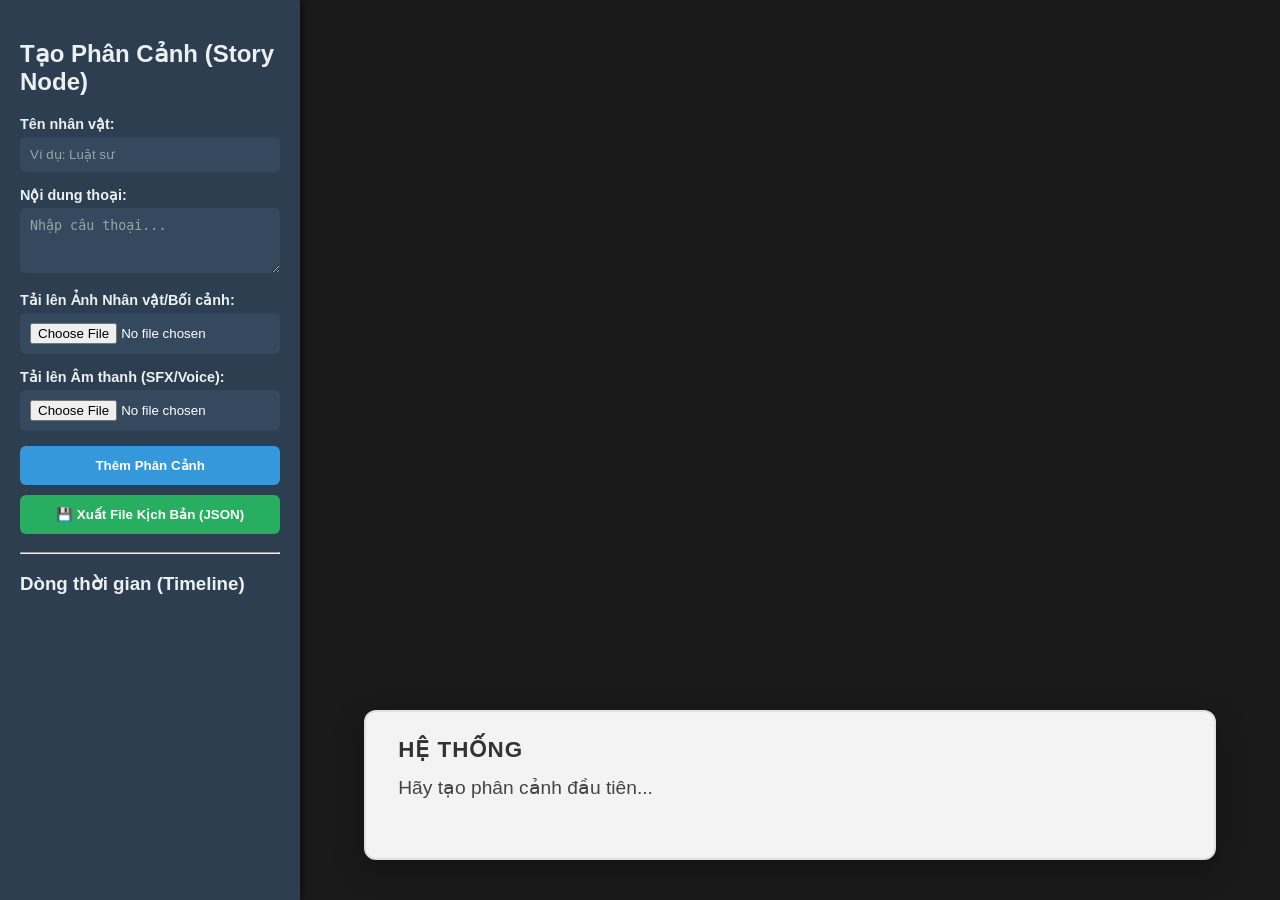
==== index.html @ dc46ab4f "Basic" ====
<!DOCTYPE html>
<html lang="vi">
<head>
    <meta charset="UTF-8">
    <meta name="viewport" content="width=device-width, initial-scale=1.0">
    <title>Immersive Story Engine</title>
    <link rel="stylesheet" href="style.css">
</head>
<body>
    <div id="editor-panel">
        <h2>Tạo Phân Cảnh (Story Node)</h2>
        
        <div class="input-group">
            <label>Tên nhân vật:</label>
            <input type="text" id="edit-char-name" placeholder="Ví dụ: Luật sư">
        </div>
        
        <div class="input-group">
            <label>Nội dung thoại:</label>
            <textarea id="edit-dialogue" rows="3" placeholder="Nhập câu thoại..."></textarea>
        </div>
        
        <div class="input-group">
            <label>Tải lên Ảnh Nhân vật/Bối cảnh:</label>
            <input type="file" id="edit-char-img" accept="image/*">
        </div>
        
        <div class="input-group">
            <label>Tải lên Âm thanh (SFX/Voice):</label>
            <input type="file" id="edit-sfx" accept="audio/*">
        </div>
        
        <button id="btn-add-node" onclick="addNewNode()">Thêm Phân Cảnh</button>
        <button id="btn-export-json" onclick="exportData()">💾 Xuất File Kịch Bản (JSON)</button>
        
        <hr>
        <h3>Dòng thời gian (Timeline)</h3>
        <ul id="timeline-list"></ul> 
    </div>

    <div id="story-container">
        <div id="background-layer"></div>
        <div id="character-layer"><img id="character-sprite" src="" alt=""></div>
        <div id="fx-layer"></div>
        <div id="dialogue-box">
            <h3 id="character-name">Hệ thống</h3>
            <p id="dialogue-text">Hãy tạo phân cảnh đầu tiên...</p>
        </div>
    </div>

    <script src="engine.js"></script>
</body>
</html>
---- style.css ----
body {
    display: flex; /* Kích hoạt chế độ chia đôi màn hình */
}

/* Kiểu dáng cho Bảng điều khiển bên trái */
#editor-panel {
    width: 380px;
    background-color: #2c3e50;
    color: #ecf0f1;
    padding: 20px;
    height: 100vh;
    overflow-y: auto;
    box-sizing: border-box;
    box-shadow: 2px 0 10px rgba(0,0,0,0.5);
    z-index: 100;
}

#story-container {
    flex-grow: 1; /* Player sẽ tự động lấp đầy phần diện tích còn lại */
    /* Giữ nguyên các thuộc tính cũ của bạn ở đây */
}

/* Tinh chỉnh các ô nhập liệu cho đẹp mắt */
.input-group { margin-bottom: 15px; }
.input-group label { display: block; margin-bottom: 5px; font-weight: 600; font-size: 0.9rem;}
.input-group input, .input-group textarea {
    width: 100%; padding: 10px; border-radius: 6px; border: none; box-sizing: border-box;
    background: #34495e; color: white;
}
.input-group input::placeholder, .input-group textarea::placeholder { color: #95a5a6; }

button {
    width: 100%; padding: 12px; margin-bottom: 10px;
    background-color: #3498db; color: white; border: none; border-radius: 6px; 
    font-weight: bold; cursor: pointer; transition: 0.2s;
}
button:hover { background-color: #2980b9; }
#btn-export-json { background-color: #27ae60; }
#btn-export-json:hover { background-color: #2ecc71; }

/* Danh sách Timeline */
#timeline-list { list-style: none; padding: 0; }
#timeline-list li {
    background: #34495e; padding: 10px; margin-bottom: 8px; border-radius: 6px;
    cursor: pointer; border-left: 4px solid #3498db; font-size: 0.9rem;
}
#timeline-list li:hover { background: #3b536b; }
body {
    margin: 0;
    padding: 0;
    background-color: #1a1a1a; /* Nền tối mặc định khi chưa có ảnh */
    font-family: 'Segoe UI', Tahoma, Geneva, Verdana, sans-serif;
    overflow: hidden; /* Ẩn thanh cuộn */
}

#story-container {
    position: relative;
    width: 100vw;
    height: 100vh;
    display: flex;
    justify-content: center;
    align-items: flex-end; /* Đẩy khung thoại xuống dưới cùng */
}

#background-layer, #character-layer, #fx-layer {
    position: absolute;
    top: 0;
    left: 0;
    width: 100%;
    height: 100%;
}

#background-layer {
    background-size: cover;
    background-position: center;
    z-index: 1;
}

#character-layer {
    z-index: 2;
    display: flex;
    justify-content: center;
    align-items: flex-end;
}

#character-sprite {
    height: 80vh; /* Nhân vật chiếm 80% chiều cao màn hình */
    object-fit: contain;
}

/* Khung hội thoại bo góc, đổ bóng sạch sẽ */
#dialogue-box {
    position: relative;
    z-index: 10;
    width: 80%;
    max-width: 900px;
    background: rgba(255, 255, 255, 0.95);
    margin-bottom: 40px;
    padding: 24px 32px;
    border-radius: 12px;
    box-shadow: 0 10px 30px rgba(0, 0, 0, 0.3);
    border: 2px solid #e0e0e0;
}

#character-name {
    margin: 0 0 10px 0;
    font-size: 1.4rem;
    color: #333;
    font-weight: 700;
    text-transform: uppercase;
    letter-spacing: 1px;
}

#dialogue-text {
    margin: 0;
    font-size: 1.2rem;
    color: #444;
    line-height: 1.6;
    min-height: 3.8rem; /* Giữ chiều cao cố định để khung không bị giật khi gõ chữ */
}
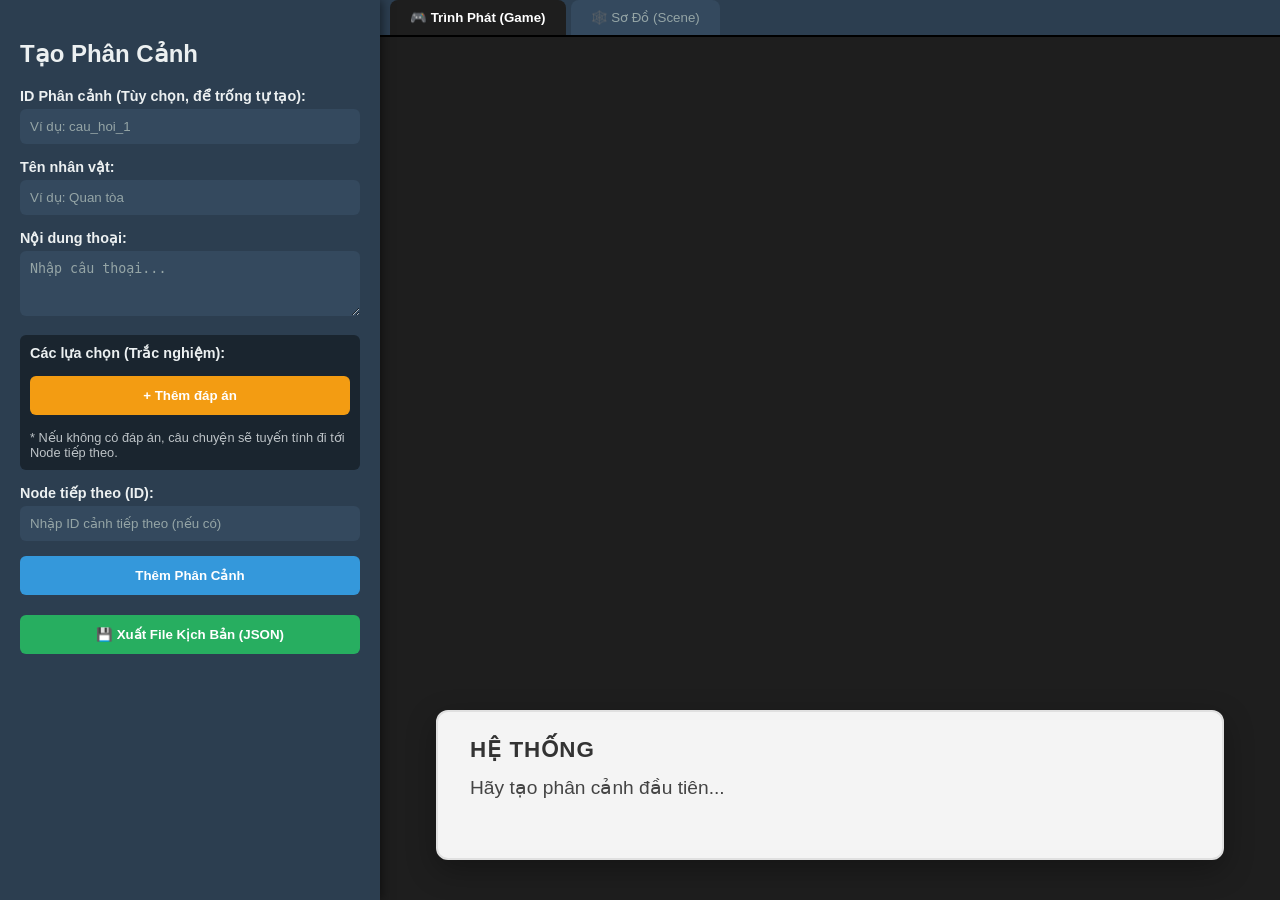
==== commit fa266a5d: "Cập nhật âm thanh & tab & rẽ nhánh, cần test" ====
--- a/index.html
+++ b/index.html
@@ -8,11 +8,16 @@
 </head>
 <body>
     <div id="editor-panel">
-        <h2>Tạo Phân Cảnh (Story Node)</h2>
+        <h2>Tạo Phân Cảnh</h2>
         
         <div class="input-group">
+            <label>ID Phân cảnh (Tùy chọn, để trống tự tạo):</label>
+            <input type="text" id="edit-node-id" placeholder="Ví dụ: cau_hoi_1">
+        </div>
+
+        <div class="input-group">
             <label>Tên nhân vật:</label>
-            <input type="text" id="edit-char-name" placeholder="Ví dụ: Luật sư">
+            <input type="text" id="edit-char-name" placeholder="Ví dụ: Quan tòa">
         </div>
         
         <div class="input-group">
@@ -20,31 +25,47 @@
             <textarea id="edit-dialogue" rows="3" placeholder="Nhập câu thoại..."></textarea>
         </div>
         
+        <div class="input-group" style="background: #1a252f; padding: 10px; border-radius: 6px;">
+            <label>Các lựa chọn (Trắc nghiệm):</label>
+            <div id="choices-container">
+                </div>
+            <button type="button" onclick="addChoiceField()" style="background: #f39c12; margin-top: 10px;">+ Thêm đáp án</button>
+            <small style="color: #bdc3c7; font-size: 0.8rem; display: block; margin-top: 5px;">* Nếu không có đáp án, câu chuyện sẽ tuyến tính đi tới Node tiếp theo.</small>
+        </div>
+
         <div class="input-group">
-            <label>Tải lên Ảnh Nhân vật/Bối cảnh:</label>
-            <input type="file" id="edit-char-img" accept="image/*">
-        </div>
-        
-        <div class="input-group">
-            <label>Tải lên Âm thanh (SFX/Voice):</label>
-            <input type="file" id="edit-sfx" accept="audio/*">
+            <label>Node tiếp theo (ID):</label>
+            <input type="text" id="edit-next-node" placeholder="Nhập ID cảnh tiếp theo (nếu có)">
         </div>
         
         <button id="btn-add-node" onclick="addNewNode()">Thêm Phân Cảnh</button>
         <button id="btn-export-json" onclick="exportData()">💾 Xuất File Kịch Bản (JSON)</button>
-        
-        <hr>
-        <h3>Dòng thời gian (Timeline)</h3>
-        <ul id="timeline-list"></ul> 
     </div>
 
-    <div id="story-container">
-        <div id="background-layer"></div>
-        <div id="character-layer"><img id="character-sprite" src="" alt=""></div>
-        <div id="fx-layer"></div>
-        <div id="dialogue-box">
-            <h3 id="character-name">Hệ thống</h3>
-            <p id="dialogue-text">Hãy tạo phân cảnh đầu tiên...</p>
+    <div id="workspace">
+        <div id="tabs-bar">
+            <button class="tab-btn active" onclick="switchTab('player')">🎮 Trình Phát (Game)</button>
+            <button class="tab-btn" onclick="switchTab('flowchart')">🕸️ Sơ Đồ (Scene)</button>
+        </div>
+
+        <div id="player-view" class="view-content active-view">
+            <div id="story-container">
+                <div id="background-layer"></div>
+                <div id="character-layer"><img id="character-sprite" src="" alt=""></div>
+                <div id="fx-layer"></div>
+                
+                <div id="choice-container" style="display: none;"></div>
+                
+                <div id="dialogue-box">
+                    <h3 id="character-name">Hệ thống</h3>
+                    <p id="dialogue-text">Hãy tạo phân cảnh đầu tiên...</p>
+                </div>
+            </div>
+        </div>
+
+        <div id="flowchart-view" class="view-content">
+            <div id="canvas-area">
+                </div>
         </div>
     </div>
 
--- a/style.css
+++ b/style.css
@@ -1,8 +1,13 @@
 body {
-    display: flex; /* Kích hoạt chế độ chia đôi màn hình */
+    margin: 0;
+    padding: 0;
+    background-color: #1a1a1a;
+    font-family: 'Segoe UI', Tahoma, Geneva, Verdana, sans-serif;
+    overflow: hidden;
+    display: flex; /* Quan trọng: Lệnh này giúp chia màn hình thành 2 cột */
 }
 
-/* Kiểu dáng cho Bảng điều khiển bên trái */
+/* --- BẢNG ĐIỀU KHIỂN BÊN TRÁI --- */
 #editor-panel {
     width: 380px;
     background-color: #2c3e50;
@@ -15,12 +20,6 @@
     z-index: 100;
 }
 
-#story-container {
-    flex-grow: 1; /* Player sẽ tự động lấp đầy phần diện tích còn lại */
-    /* Giữ nguyên các thuộc tính cũ của bạn ở đây */
-}
-
-/* Tinh chỉnh các ô nhập liệu cho đẹp mắt */
 .input-group { margin-bottom: 15px; }
 .input-group label { display: block; margin-bottom: 5px; font-weight: 600; font-size: 0.9rem;}
 .input-group input, .input-group textarea {
@@ -35,60 +34,57 @@
     font-weight: bold; cursor: pointer; transition: 0.2s;
 }
 button:hover { background-color: #2980b9; }
-#btn-export-json { background-color: #27ae60; }
+#btn-export-json { background-color: #27ae60; margin-top: 10px; }
 #btn-export-json:hover { background-color: #2ecc71; }
 
-/* Danh sách Timeline */
 #timeline-list { list-style: none; padding: 0; }
 #timeline-list li {
     background: #34495e; padding: 10px; margin-bottom: 8px; border-radius: 6px;
     cursor: pointer; border-left: 4px solid #3498db; font-size: 0.9rem;
 }
 #timeline-list li:hover { background: #3b536b; }
-body {
-    margin: 0;
-    padding: 0;
-    background-color: #1a1a1a; /* Nền tối mặc định khi chưa có ảnh */
-    font-family: 'Segoe UI', Tahoma, Geneva, Verdana, sans-serif;
-    overflow: hidden; /* Ẩn thanh cuộn */
-}
 
+/* --- MÀN HÌNH PLAYER BÊN PHẢI --- */
 #story-container {
+    flex-grow: 1; /* Chiếm toàn bộ phần không gian còn lại */
     position: relative;
-    width: 100vw;
     height: 100vh;
     display: flex;
-    justify-content: center;
-    align-items: flex-end; /* Đẩy khung thoại xuống dưới cùng */
+    flex-direction: column;
+    justify-content: flex-end;
+    align-items: center;
 }
 
 #background-layer, #character-layer, #fx-layer {
     position: absolute;
-    top: 0;
-    left: 0;
-    width: 100%;
-    height: 100%;
+    top: 0; left: 0; width: 100%; height: 100%;
 }
 
-#background-layer {
-    background-size: cover;
-    background-position: center;
-    z-index: 1;
+#background-layer { background-size: cover; background-position: center; z-index: 1; }
+#character-layer { z-index: 2; display: flex; justify-content: center; align-items: flex-end; }
+#character-sprite { height: 80vh; object-fit: contain; display: none; }
+
+#choice-container {
+    position: absolute;
+    bottom: 160px;
+    width: 80%;
+    max-width: 800px;
+    z-index: 20;
+    display: flex;
+    flex-direction: column;
+    gap: 12px;
+    align-items: center;
 }
 
-#character-layer {
-    z-index: 2;
-    display: flex;
-    justify-content: center;
-    align-items: flex-end;
+.choice-btn {
+    background: rgba(41, 128, 185, 0.95);
+    color: white; border: 2px solid #fff; padding: 15px 30px;
+    font-size: 1.2rem; border-radius: 8px; cursor: pointer;
+    width: 80%; transition: all 0.2s ease;
+    box-shadow: 0 4px 15px rgba(0,0,0,0.4);
 }
+.choice-btn:hover { background: rgba(52, 152, 219, 1); transform: scale(1.02); }
 
-#character-sprite {
-    height: 80vh; /* Nhân vật chiếm 80% chiều cao màn hình */
-    object-fit: contain;
-}
-
-/* Khung hội thoại bo góc, đổ bóng sạch sẽ */
 #dialogue-box {
     position: relative;
     z-index: 10;
@@ -103,18 +99,66 @@
 }
 
 #character-name {
-    margin: 0 0 10px 0;
-    font-size: 1.4rem;
-    color: #333;
-    font-weight: 700;
-    text-transform: uppercase;
-    letter-spacing: 1px;
+    margin: 0 0 10px 0; font-size: 1.4rem; color: #333;
+    font-weight: 700; text-transform: uppercase; letter-spacing: 1px;
 }
 
 #dialogue-text {
-    margin: 0;
-    font-size: 1.2rem;
-    color: #444;
-    line-height: 1.6;
-    min-height: 3.8rem; /* Giữ chiều cao cố định để khung không bị giật khi gõ chữ */
-}+    margin: 0; font-size: 1.2rem; color: #444;
+    line-height: 1.6; min-height: 3.8rem;
+}
+
+/* --- CẤU TRÚC WORKSPACE BÊN PHẢI --- */
+#workspace {
+    flex-grow: 1;
+    display: flex;
+    flex-direction: column;
+    height: 100vh;
+    background: #1e1e1e;
+}
+
+/* --- THANH TABS --- */
+#tabs-bar {
+    display: flex;
+    background: #2c3e50;
+    padding: 0 10px;
+    border-bottom: 2px solid #000;
+}
+.tab-btn {
+    width: auto; margin: 0; margin-right: 5px;
+    border-radius: 8px 8px 0 0; background: #34495e;
+    color: #95a5a6; padding: 10px 20px; font-weight: normal;
+}
+.tab-btn:hover { background: #3b536b; }
+.tab-btn.active { background: #1e1e1e; color: #fff; font-weight: bold; border-bottom: none; }
+
+/* --- QUẢN LÝ HIỂN THỊ VIEWS --- */
+.view-content { display: none; flex-grow: 1; position: relative; }
+.view-content.active-view { display: flex; flex-direction: column; }
+
+/* Sửa lại story-container để fit với tab */
+#story-container { width: 100%; height: 100%; position: relative; display: flex; flex-direction: column; justify-content: flex-end; align-items: center; }
+
+/* --- GIAO DIỆN FLOWCHART --- */
+#flowchart-view { overflow: auto; padding: 40px; background: #2d2d30; }
+#canvas-area {
+    display: flex; flex-wrap: wrap; gap: 30px; align-items: flex-start;
+}
+
+.flow-node {
+    background: #252526; border: 2px solid #007acc; border-radius: 8px;
+    padding: 15px; width: 250px; color: #d4d4d4; font-size: 0.9rem;
+    box-shadow: 0 4px 10px rgba(0,0,0,0.5);
+}
+.flow-node h4 { margin: 0 0 10px 0; color: #569cd6; border-bottom: 1px solid #333; padding-bottom: 5px; }
+.flow-node .dialogue-preview { margin-bottom: 10px; font-style: italic; color: #ce9178; }
+.flow-choice {
+    background: #333; padding: 5px 10px; margin-top: 5px; border-radius: 4px;
+    border-left: 3px solid #f39c12; display: flex; justify-content: space-between;
+}
+.flow-choice span { color: #4ec9b0; font-size: 0.8rem;}
+
+/* Các ô nhập đáp án động */
+.choice-input-row { display: flex; gap: 5px; margin-bottom: 5px; }
+.choice-input-row input { flex-grow: 1; }
+.btn-remove-choice { width: auto !important; background: #e74c3c !important; padding: 10px !important; margin: 0 !important; }
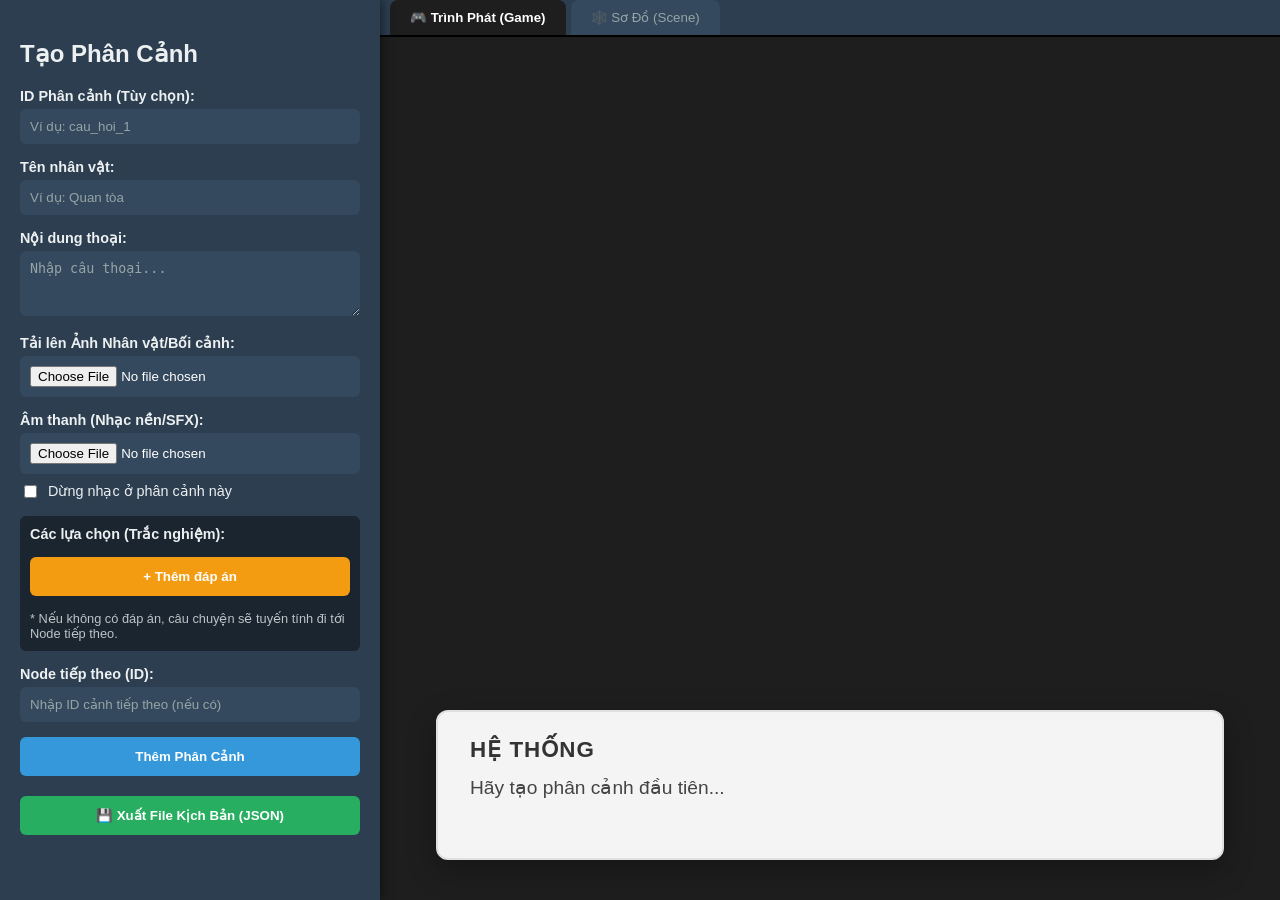
==== commit 6d1157b5: "fix lỗi không thêm được phân cảnh" ====
--- a/index.html
+++ b/index.html
@@ -11,7 +11,7 @@
         <h2>Tạo Phân Cảnh</h2>
         
         <div class="input-group">
-            <label>ID Phân cảnh (Tùy chọn, để trống tự tạo):</label>
+            <label>ID Phân cảnh (Tùy chọn):</label>
             <input type="text" id="edit-node-id" placeholder="Ví dụ: cau_hoi_1">
         </div>
 
@@ -24,7 +24,20 @@
             <label>Nội dung thoại:</label>
             <textarea id="edit-dialogue" rows="3" placeholder="Nhập câu thoại..."></textarea>
         </div>
+
+        <div class="input-group">
+            <label>Tải lên Ảnh Nhân vật/Bối cảnh:</label>
+            <input type="file" id="edit-char-img" accept="image/*">
+        </div>
         
+        <div class="input-group">
+            <label>Âm thanh (Nhạc nền/SFX):</label>
+            <input type="file" id="edit-sfx" accept="audio/*">
+            <div style="margin-top: 8px; display: flex; align-items: center; gap: 8px;">
+                <input type="checkbox" id="edit-stop-audio" style="width: auto; cursor: pointer;">
+                <label for="edit-stop-audio" style="margin: 0; font-weight: normal; font-size: 0.9rem; cursor: pointer;">Dừng nhạc ở phân cảnh này</label>
+            </div>
+        </div>
         <div class="input-group" style="background: #1a252f; padding: 10px; border-radius: 6px;">
             <label>Các lựa chọn (Trắc nghiệm):</label>
             <div id="choices-container">
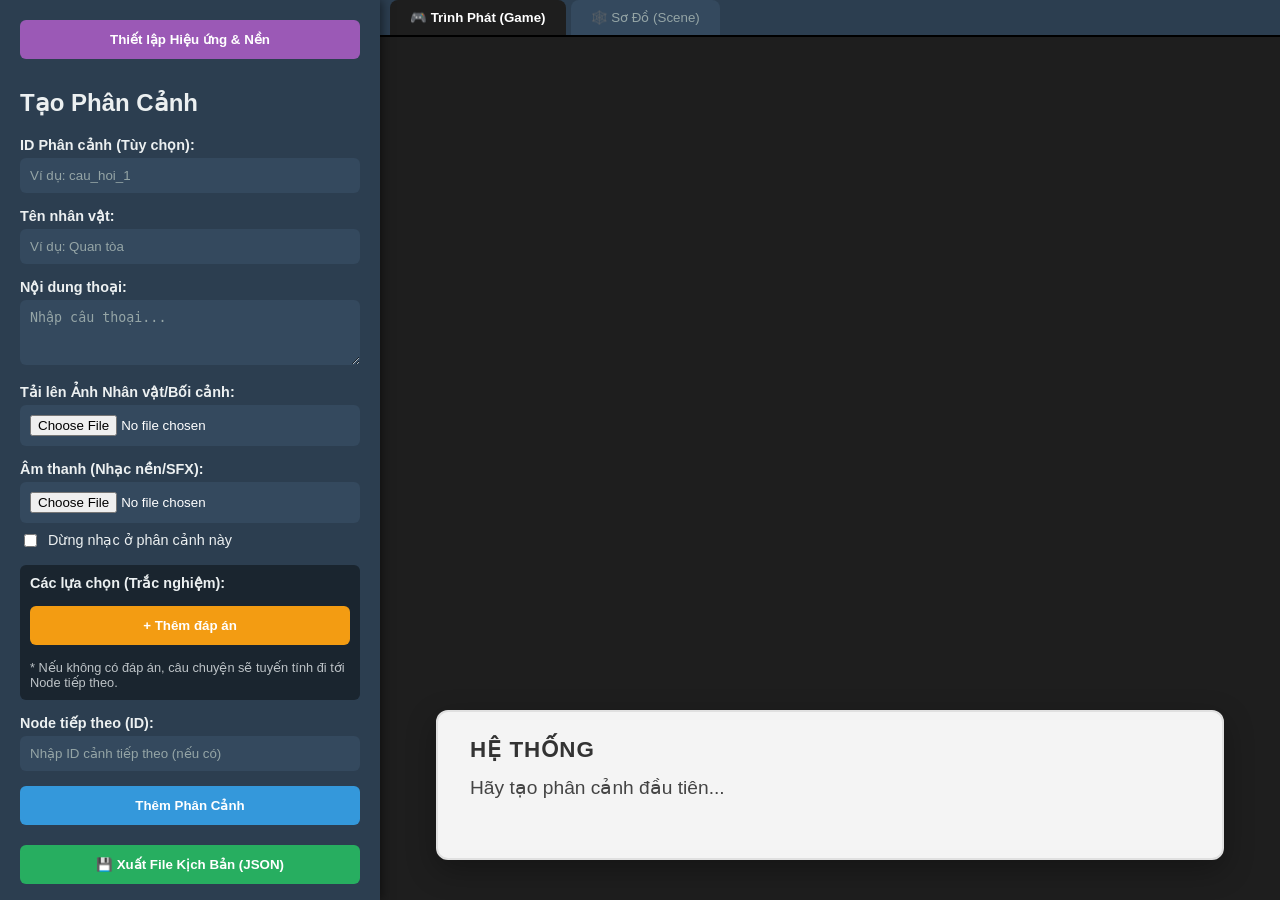
==== commit 5c659187: "Thêm tính năng thiết lập hiệu ứng hình ảnh và đồng bộ engine" ====
--- a/index.html
+++ b/index.html
@@ -8,6 +8,8 @@
 </head>
 <body>
     <div id="editor-panel">
+        <button type="button" onclick="goToVisualEditor()" style="background: #9b59b6;">Thiết lập Hiệu ứng & Nền</button>
+
         <h2>Tạo Phân Cảnh</h2>
         
         <div class="input-group">
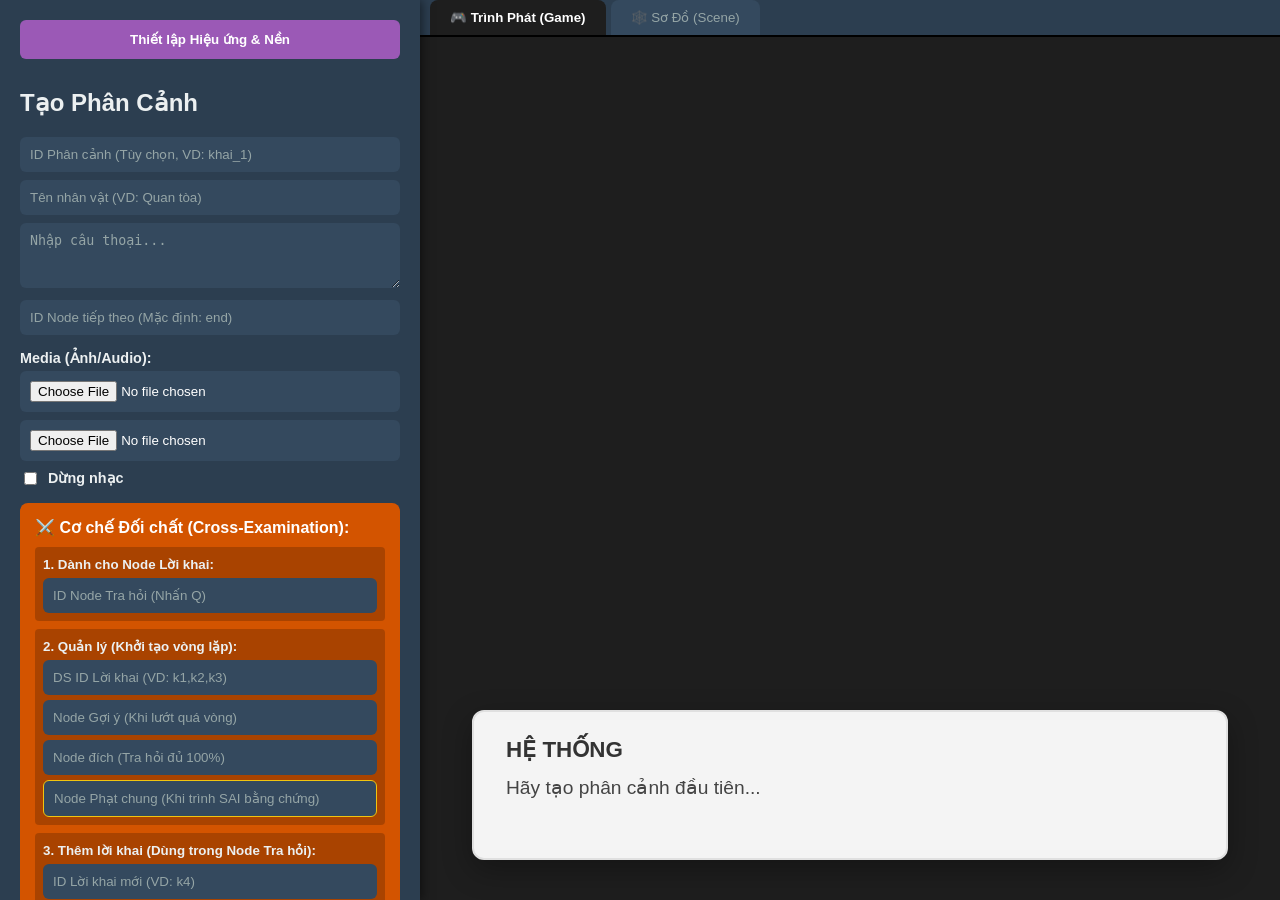
==== commit 8ef61a82: "Thêm cơ chế replay, trình bằng chứng, đối chất" ====
--- a/index.html
+++ b/index.html
@@ -13,47 +13,63 @@
         <h2>Tạo Phân Cảnh</h2>
         
         <div class="input-group">
-            <label>ID Phân cảnh (Tùy chọn):</label>
-            <input type="text" id="edit-node-id" placeholder="Ví dụ: cau_hoi_1">
+            <input type="text" id="edit-node-id" placeholder="ID Phân cảnh (Tùy chọn, VD: khai_1)">
+            <input type="text" id="edit-char-name" placeholder="Tên nhân vật (VD: Quan tòa)" style="margin-top: 8px;">
+            <textarea id="edit-dialogue" rows="3" placeholder="Nhập câu thoại..." style="margin-top: 8px;"></textarea>
+            <input type="text" id="edit-next-node" placeholder="ID Node tiếp theo (Mặc định: end)" style="margin-top: 8px;">
         </div>
 
         <div class="input-group">
-            <label>Tên nhân vật:</label>
-            <input type="text" id="edit-char-name" placeholder="Ví dụ: Quan tòa">
+            <label>Media (Ảnh/Audio):</label>
+            <input type="file" id="edit-char-img" accept="image/*">
+            <input type="file" id="edit-sfx" accept="audio/*" style="margin-top: 8px;">
+            <div style="margin-top: 8px; display: flex; align-items: center; gap: 8px;">
+                <input type="checkbox" id="edit-stop-audio" style="width: auto; cursor: pointer;">
+                <label for="edit-stop-audio" style="margin: 0; font-size: 0.9rem;">Dừng nhạc</label>
+            </div>
+        </div>
+
+        <div class="input-group ce-box">
+            <label>⚔️ Cơ chế Đối chất (Cross-Examination):</label>
+            
+            <div style="background: rgba(0,0,0,0.2); padding: 8px; border-radius: 4px; margin-bottom: 8px;">
+                <small><b>1. Dành cho Node Lời khai:</b></small>
+                <input type="text" id="edit-press-node" placeholder="ID Node Tra hỏi (Nhấn Q)" style="margin-top: 5px;">
+            </div>
+
+            <div style="background: rgba(0,0,0,0.2); padding: 8px; border-radius: 4px; margin-bottom: 8px;">
+                <small><b>2. Quản lý (Khởi tạo vòng lặp):</b></small>
+                <input type="text" id="edit-ce-setup" placeholder="DS ID Lời khai (VD: k1,k2,k3)" style="margin-top: 5px;">
+                <input type="text" id="edit-ce-hint" placeholder="Node Gợi ý (Khi lướt quá vòng)" style="margin-top: 5px;">
+                <input type="text" id="edit-ce-all-pressed" placeholder="Node đích (Tra hỏi đủ 100%)" style="margin-top: 5px;">
+                <input type="text" id="edit-ce-fail-ev" placeholder="Node Phạt chung (Khi trình SAI bằng chứng)" style="margin-top: 5px; border: 1px solid #f1c40f;">
+            </div>
+
+            <div style="background: rgba(0,0,0,0.2); padding: 8px; border-radius: 4px;">
+                <small><b>3. Thêm lời khai (Dùng trong Node Tra hỏi):</b></small>
+                <input type="text" id="edit-ce-add-new" placeholder="ID Lời khai mới (VD: k4)" style="margin-top: 5px;">
+                <input type="text" id="edit-ce-add-after" placeholder="Chèn sau ID (VD: k2)" style="margin-top: 5px;">
+            </div>
+        </div>
+
+        <div class="input-group evidence-box">
+            <label>🔎 Bằng chứng & Trắc nghiệm:</label>
+            <input type="text" id="edit-correct-ev" placeholder="Yêu cầu ID Bằng chứng (VD: ev_1)">
+            <div style="display:flex; gap:5px; margin-top:5px;">
+                <input type="text" id="edit-ev-pass" placeholder="Node ĐÚNG">
+                <input type="text" id="edit-ev-fail" placeholder="Node SAI riêng (Nếu cần)">
+            </div>
+            
+            <input type="text" id="edit-add-ev-id" placeholder="Thu thập: ID Bằng chứng mới" style="margin-top: 15px;">
+            <input type="text" id="edit-add-ev-name" placeholder="Tên Bằng chứng mới" style="margin-top: 5px;">
+            <input type="text" id="edit-add-ev-desc" placeholder="Mô tả..." style="margin-top: 5px;">
+            <input type="text" id="edit-add-ev-img" placeholder="URL Ảnh" style="margin-top: 5px;">
+
+            <div id="choices-container" style="margin-top: 15px;"></div>
+            <button type="button" onclick="addChoiceField()" style="background: #f39c12; margin-top: 5px;">+ Thêm đáp án (Branching)</button>
         </div>
         
-        <div class="input-group">
-            <label>Nội dung thoại:</label>
-            <textarea id="edit-dialogue" rows="3" placeholder="Nhập câu thoại..."></textarea>
-        </div>
-
-        <div class="input-group">
-            <label>Tải lên Ảnh Nhân vật/Bối cảnh:</label>
-            <input type="file" id="edit-char-img" accept="image/*">
-        </div>
-        
-        <div class="input-group">
-            <label>Âm thanh (Nhạc nền/SFX):</label>
-            <input type="file" id="edit-sfx" accept="audio/*">
-            <div style="margin-top: 8px; display: flex; align-items: center; gap: 8px;">
-                <input type="checkbox" id="edit-stop-audio" style="width: auto; cursor: pointer;">
-                <label for="edit-stop-audio" style="margin: 0; font-weight: normal; font-size: 0.9rem; cursor: pointer;">Dừng nhạc ở phân cảnh này</label>
-            </div>
-        </div>
-        <div class="input-group" style="background: #1a252f; padding: 10px; border-radius: 6px;">
-            <label>Các lựa chọn (Trắc nghiệm):</label>
-            <div id="choices-container">
-                </div>
-            <button type="button" onclick="addChoiceField()" style="background: #f39c12; margin-top: 10px;">+ Thêm đáp án</button>
-            <small style="color: #bdc3c7; font-size: 0.8rem; display: block; margin-top: 5px;">* Nếu không có đáp án, câu chuyện sẽ tuyến tính đi tới Node tiếp theo.</small>
-        </div>
-
-        <div class="input-group">
-            <label>Node tiếp theo (ID):</label>
-            <input type="text" id="edit-next-node" placeholder="Nhập ID cảnh tiếp theo (nếu có)">
-        </div>
-        
-        <button id="btn-add-node" onclick="addNewNode()">Thêm Phân Cảnh</button>
+        <button id="btn-add-node" onclick="addNewNode()" style="background: #e74c3c; font-size: 1.1rem; padding: 15px;">THÊM PHÂN CẢNH</button>
         <button id="btn-export-json" onclick="exportData()">💾 Xuất File Kịch Bản (JSON)</button>
     </div>
 
@@ -69,19 +85,47 @@
                 <div id="character-layer"><img id="character-sprite" src="" alt=""></div>
                 <div id="fx-layer"></div>
                 
+                <div id="ce-ui" style="display: none;">
+                    <div id="ce-arrow-left" class="ce-arrow" onclick="goPrevTestimony()">&#10094;</div>
+                    <div id="ce-arrow-right" class="ce-arrow" onclick="goNextTestimony()">&#10095;</div>
+                    <div id="ce-dots-container"></div>
+                </div>
+
                 <div id="choice-container" style="display: none;"></div>
                 
+                <div id="evidence-added-popup" style="display: none;">
+                    <div class="ev-added-content">
+                        <div class="ev-added-left"><img id="ev-added-img" src="" alt=""></div>
+                        <div class="ev-added-right">
+                            <h3 id="ev-added-name">Tên bằng chứng</h3>
+                            <p id="ev-added-desc">Mô tả</p>
+                        </div>
+                    </div>
+                    <div class="ev-added-banner">Đã thêm vào Hồ sơ vụ án</div>
+                </div>
+
+                <div id="inventory-ui" style="display: none;">
+                    <div id="evidence-info">
+                        <h3 id="ev-name">Tên Bằng Chứng</h3>
+                        <p id="ev-desc">Mô tả...</p>
+                    </div>
+                    <div id="evidence-grid"></div>
+                    <div class="hint-text">Nhấn [ E ] để Trình bằng chứng</div>
+                </div>
+                
                 <div id="dialogue-box">
+                    <div id="action-hints" style="position: absolute; top: -30px; right: 0; display: none;">
+                        <span class="hint-pill">Nhấn [ Q ] Tra hỏi</span>
+                        <span class="hint-pill">Nhấn [ E ] Bằng chứng</span>
+                    </div>
+
                     <h3 id="character-name">Hệ thống</h3>
                     <p id="dialogue-text">Hãy tạo phân cảnh đầu tiên...</p>
                 </div>
             </div>
         </div>
 
-        <div id="flowchart-view" class="view-content">
-            <div id="canvas-area">
-                </div>
-        </div>
+        <div id="flowchart-view" class="view-content"><div id="canvas-area"></div></div>
     </div>
 
     <script src="engine.js"></script>
--- a/style.css
+++ b/style.css
@@ -1,25 +1,20 @@
+/* --- CHỮA BỆNH GÃY LAYOUT --- */
 body {
-    margin: 0;
-    padding: 0;
+    margin: 0; padding: 0;
     background-color: #1a1a1a;
     font-family: 'Segoe UI', Tahoma, Geneva, Verdana, sans-serif;
-    overflow: hidden;
-    display: flex; /* Quan trọng: Lệnh này giúp chia màn hình thành 2 cột */
+    overflow: hidden; 
+    display: flex; /* Bắt buộc phải có để chia 2 cột */
 }
 
 /* --- BẢNG ĐIỀU KHIỂN BÊN TRÁI --- */
 #editor-panel {
-    width: 380px;
-    background-color: #2c3e50;
-    color: #ecf0f1;
-    padding: 20px;
-    height: 100vh;
-    overflow-y: auto;
-    box-sizing: border-box;
-    box-shadow: 2px 0 10px rgba(0,0,0,0.5);
-    z-index: 100;
+    width: 420px; 
+    min-width: 420px; /* Khóa cứng chiều rộng, không cho thu hẹp */
+    background-color: #2c3e50; color: #ecf0f1;
+    padding: 20px; height: 100vh; overflow-y: auto;
+    box-sizing: border-box; box-shadow: 2px 0 10px rgba(0,0,0,0.5); z-index: 100;
 }
-
 .input-group { margin-bottom: 15px; }
 .input-group label { display: block; margin-bottom: 5px; font-weight: 600; font-size: 0.9rem;}
 .input-group input, .input-group textarea {
@@ -29,136 +24,78 @@
 .input-group input::placeholder, .input-group textarea::placeholder { color: #95a5a6; }
 
 button {
-    width: 100%; padding: 12px; margin-bottom: 10px;
-    background-color: #3498db; color: white; border: none; border-radius: 6px; 
-    font-weight: bold; cursor: pointer; transition: 0.2s;
+    width: 100%; padding: 12px; margin-bottom: 10px; background-color: #3498db; color: white; 
+    border: none; border-radius: 6px; font-weight: bold; cursor: pointer; transition: 0.2s;
 }
 button:hover { background-color: #2980b9; }
-#btn-export-json { background-color: #27ae60; margin-top: 10px; }
-#btn-export-json:hover { background-color: #2ecc71; }
 
-#timeline-list { list-style: none; padding: 0; }
-#timeline-list li {
-    background: #34495e; padding: 10px; margin-bottom: 8px; border-radius: 6px;
-    cursor: pointer; border-left: 4px solid #3498db; font-size: 0.9rem;
-}
-#timeline-list li:hover { background: #3b536b; }
+/* MODULE COLORS */
+.ce-box { background: #d35400; padding: 15px; border-radius: 8px; }
+.ce-box label { color: white; margin-bottom: 10px; font-size: 1rem; }
+.evidence-box { background: #27ae60; padding: 15px; border-radius: 8px; margin-top: 15px;}
+.evidence-box label { color: white; margin-bottom: 10px; font-size: 1rem; }
+.choice-input-row { display: flex; gap: 5px; margin-bottom: 5px; }
+.choice-input-row input { flex-grow: 1; }
+.btn-remove-choice { width: auto !important; background: #e74c3c !important; padding: 10px !important; margin: 0 !important; }
 
-/* --- MÀN HÌNH PLAYER BÊN PHẢI --- */
-#story-container {
-    flex-grow: 1; /* Chiếm toàn bộ phần không gian còn lại */
-    position: relative;
-    height: 100vh;
-    display: flex;
-    flex-direction: column;
-    justify-content: flex-end;
-    align-items: center;
-}
+/* --- KHU VỰC WORKSPACE BÊN PHẢI --- */
+#workspace { flex-grow: 1; display: flex; flex-direction: column; height: 100vh; background: #1e1e1e; position: relative;}
+#tabs-bar { display: flex; background: #2c3e50; padding: 0 10px; border-bottom: 2px solid #000; }
+.tab-btn { width: auto; margin: 0; margin-right: 5px; border-radius: 8px 8px 0 0; background: #34495e; color: #95a5a6; padding: 10px 20px; font-weight: normal; }
+.tab-btn.active { background: #1e1e1e; color: #fff; font-weight: bold; }
+.view-content { display: none; flex-grow: 1; position: relative; }
+.view-content.active-view { display: flex; flex-direction: column; }
 
-#background-layer, #character-layer, #fx-layer {
-    position: absolute;
-    top: 0; left: 0; width: 100%; height: 100%;
-}
-
+/* --- PLAYER VIEW --- */
+#story-container { width: 100%; height: 100%; position: relative; display: flex; flex-direction: column; justify-content: flex-end; align-items: center; }
+#background-layer, #character-layer, #fx-layer { position: absolute; top: 0; left: 0; width: 100%; height: 100%; pointer-events: none;}
 #background-layer { background-size: cover; background-position: center; z-index: 1; }
 #character-layer { z-index: 2; display: flex; justify-content: center; align-items: flex-end; }
 #character-sprite { height: 80vh; object-fit: contain; display: none; }
 
-#choice-container {
-    position: absolute;
-    bottom: 160px;
-    width: 80%;
-    max-width: 800px;
-    z-index: 20;
-    display: flex;
-    flex-direction: column;
-    gap: 12px;
-    align-items: center;
-}
+#dialogue-box { position: relative; z-index: 10; width: 80%; max-width: 900px; background: rgba(255, 255, 255, 0.95); margin-bottom: 40px; padding: 24px 32px; border-radius: 12px; box-shadow: 0 10px 30px rgba(0, 0, 0, 0.3); border: 2px solid #e0e0e0; }
+#character-name { margin: 0 0 10px 0; font-size: 1.4rem; color: #333; font-weight: 700; text-transform: uppercase; }
+#dialogue-text { margin: 0; font-size: 1.2rem; color: #444; line-height: 1.6; min-height: 3.8rem; }
 
-.choice-btn {
-    background: rgba(41, 128, 185, 0.95);
-    color: white; border: 2px solid #fff; padding: 15px 30px;
-    font-size: 1.2rem; border-radius: 8px; cursor: pointer;
-    width: 80%; transition: all 0.2s ease;
-    box-shadow: 0 4px 15px rgba(0,0,0,0.4);
-}
-.choice-btn:hover { background: rgba(52, 152, 219, 1); transform: scale(1.02); }
+/* --- CROSS-EXAMINATION UI --- */
+#ce-ui { position: absolute; top: 0; left: 0; width: 100%; height: 100%; z-index: 15; pointer-events: none; }
+.ce-arrow { position: absolute; top: 50%; transform: translateY(-50%); font-size: 4rem; color: rgba(255, 255, 255, 0.7); cursor: pointer; pointer-events: auto; transition: 0.2s; text-shadow: 0 0 10px #f39c12; font-weight: bold; }
+.ce-arrow:hover { color: #f1c40f; text-shadow: 0 0 20px #f1c40f; transform: translateY(-50%) scale(1.1); }
+#ce-arrow-left { left: 40px; }
+#ce-arrow-right { right: 40px; }
+#ce-dots-container { position: absolute; bottom: 200px; left: 50%; transform: translateX(-50%); display: flex; gap: 8px; pointer-events: auto; }
+.ce-dot { width: 14px; height: 14px; border-radius: 50%; background: transparent; border: 2px solid #bdc3c7; box-shadow: 0 0 5px rgba(0,0,0,0.8); }
+.ce-dot.active { background: #2ecc71; border-color: #fff; box-shadow: 0 0 10px #2ecc71, 0 0 5px rgba(0,0,0,0.8); }
+.hint-pill { background: #e74c3c; color: white; padding: 5px 15px; border-radius: 20px; font-weight: bold; font-size: 0.9rem; box-shadow: 0 4px 6px rgba(0,0,0,0.4); margin-left: 10px; }
 
-#dialogue-box {
-    position: relative;
-    z-index: 10;
-    width: 80%;
-    max-width: 900px;
-    background: rgba(255, 255, 255, 0.95);
-    margin-bottom: 40px;
-    padding: 24px 32px;
-    border-radius: 12px;
-    box-shadow: 0 10px 30px rgba(0, 0, 0, 0.3);
-    border: 2px solid #e0e0e0;
-}
+/* --- TÚI ĐỒ & BẰNG CHỨNG --- */
+#choice-container { position: absolute; bottom: 160px; width: 80%; max-width: 800px; z-index: 20; display: flex; flex-direction: column; gap: 12px; align-items: center; }
+.choice-btn { background: rgba(41, 128, 185, 0.95); color: white; border: 2px solid #fff; padding: 15px 30px; font-size: 1.2rem; border-radius: 8px; cursor: pointer; width: 80%; }
+#inventory-ui { position: absolute; top: 10%; width: 80%; max-width: 800px; background: rgba(236, 240, 241, 0.95); border: 4px solid #3498db; border-radius: 8px; z-index: 30; display: flex; flex-direction: column; box-shadow: 0 10px 30px rgba(0,0,0,0.5); }
+#evidence-info { padding: 15px 20px; background: #fff; border-bottom: 2px solid #bdc3c7; min-height: 80px; }
+#ev-name { margin: 0 0 5px 0; color: #d35400; font-size: 1.4rem; }
+#ev-desc { margin: 0; color: #333; font-size: 1rem; }
+#evidence-grid { display: flex; padding: 15px; gap: 10px; overflow-x: auto; background: #2980b9; min-height: 100px; }
+.ev-item { width: 80px; height: 80px; background: #fff; border: 3px solid #bdc3c7; border-radius: 4px; cursor: pointer; display: flex; justify-content: center; align-items: center; transition: all 0.2s; }
+.ev-item img { max-width: 90%; max-height: 90%; object-fit: contain; }
+.ev-item.selected { border-color: #f1c40f; box-shadow: 0 0 15px #f1c40f; transform: scale(1.1); }
+.hint-text { text-align: center; background: #34495e; color: #fff; padding: 5px; font-weight: bold; font-size: 0.9rem; }
 
-#character-name {
-    margin: 0 0 10px 0; font-size: 1.4rem; color: #333;
-    font-weight: 700; text-transform: uppercase; letter-spacing: 1px;
-}
+/* --- POPUP THÊM ĐỒ --- */
+#evidence-added-popup { position: absolute; top: 15%; left: 50%; transform: translateX(-50%); width: 70%; max-width: 600px; background: rgba(255, 255, 255, 0.98); border: 3px solid #3498db; border-radius: 4px; z-index: 25; display: flex; flex-direction: column; box-shadow: 0 10px 25px rgba(0,0,0,0.5); animation: popIn 0.3s ease-out; }
+@keyframes popIn { from { transform: translate(-50%, -20px); opacity: 0; } to { transform: translate(-50%, 0); opacity: 1; } }
+.ev-added-content { display: flex; padding: 15px; }
+.ev-added-left { width: 120px; height: 120px; background: #e0e0e0; display: flex; justify-content: center; align-items: center; border: 2px solid #bdc3c7; margin-right: 15px; }
+.ev-added-left img { max-width: 90%; max-height: 90%; object-fit: contain; }
+.ev-added-right { flex: 1; }
+.ev-added-right h3 { margin: 0 0 10px 0; color: #f39c12; border-bottom: 2px solid #f39c12; padding-bottom: 5px; }
+.ev-added-banner { background: #2c3e50; color: #fff; text-align: center; padding: 8px; font-weight: bold; font-size: 0.9rem; border-top: 2px solid #3498db; }
 
-#dialogue-text {
-    margin: 0; font-size: 1.2rem; color: #444;
-    line-height: 1.6; min-height: 3.8rem;
-}
-
-/* --- CẤU TRÚC WORKSPACE BÊN PHẢI --- */
-#workspace {
-    flex-grow: 1;
-    display: flex;
-    flex-direction: column;
-    height: 100vh;
-    background: #1e1e1e;
-}
-
-/* --- THANH TABS --- */
-#tabs-bar {
-    display: flex;
-    background: #2c3e50;
-    padding: 0 10px;
-    border-bottom: 2px solid #000;
-}
-.tab-btn {
-    width: auto; margin: 0; margin-right: 5px;
-    border-radius: 8px 8px 0 0; background: #34495e;
-    color: #95a5a6; padding: 10px 20px; font-weight: normal;
-}
-.tab-btn:hover { background: #3b536b; }
-.tab-btn.active { background: #1e1e1e; color: #fff; font-weight: bold; border-bottom: none; }
-
-/* --- QUẢN LÝ HIỂN THỊ VIEWS --- */
-.view-content { display: none; flex-grow: 1; position: relative; }
-.view-content.active-view { display: flex; flex-direction: column; }
-
-/* Sửa lại story-container để fit với tab */
-#story-container { width: 100%; height: 100%; position: relative; display: flex; flex-direction: column; justify-content: flex-end; align-items: center; }
-
-/* --- GIAO DIỆN FLOWCHART --- */
+/* --- FLOWCHART VIEW --- */
 #flowchart-view { overflow: auto; padding: 40px; background: #2d2d30; }
-#canvas-area {
-    display: flex; flex-wrap: wrap; gap: 30px; align-items: flex-start;
-}
-
-.flow-node {
-    background: #252526; border: 2px solid #007acc; border-radius: 8px;
-    padding: 15px; width: 250px; color: #d4d4d4; font-size: 0.9rem;
-    box-shadow: 0 4px 10px rgba(0,0,0,0.5);
-}
-.flow-node h4 { margin: 0 0 10px 0; color: #569cd6; border-bottom: 1px solid #333; padding-bottom: 5px; }
-.flow-node .dialogue-preview { margin-bottom: 10px; font-style: italic; color: #ce9178; }
-.flow-choice {
-    background: #333; padding: 5px 10px; margin-top: 5px; border-radius: 4px;
-    border-left: 3px solid #f39c12; display: flex; justify-content: space-between;
-}
-.flow-choice span { color: #4ec9b0; font-size: 0.8rem;}
-
-/* Các ô nhập đáp án động */
-.choice-input-row { display: flex; gap: 5px; margin-bottom: 5px; }
-.choice-input-row input { flex-grow: 1; }
-.btn-remove-choice { width: auto !important; background: #e74c3c !important; padding: 10px !important; margin: 0 !important; }+#canvas-area { display: flex; flex-wrap: wrap; gap: 30px; align-items: flex-start; }
+.flow-node { background: #252526; border: 2px solid #007acc; border-radius: 8px; padding: 15px; width: 250px; color: #d4d4d4; font-size: 0.9rem; box-shadow: 0 4px 10px rgba(0,0,0,0.5); }
+.flow-choice { background: #333; padding: 5px 10px; margin-top: 5px; border-radius: 4px; border-left: 3px solid #f39c12; display: flex; justify-content: space-between; }
+.fx-overlay { pointer-events: none; }
+.fx-sepia { backdrop-filter: sepia(0.8); } .fx-grayscale { backdrop-filter: grayscale(1); }
+.fx-blur { backdrop-filter: blur(5px); } .fx-invert { backdrop-filter: invert(1); }
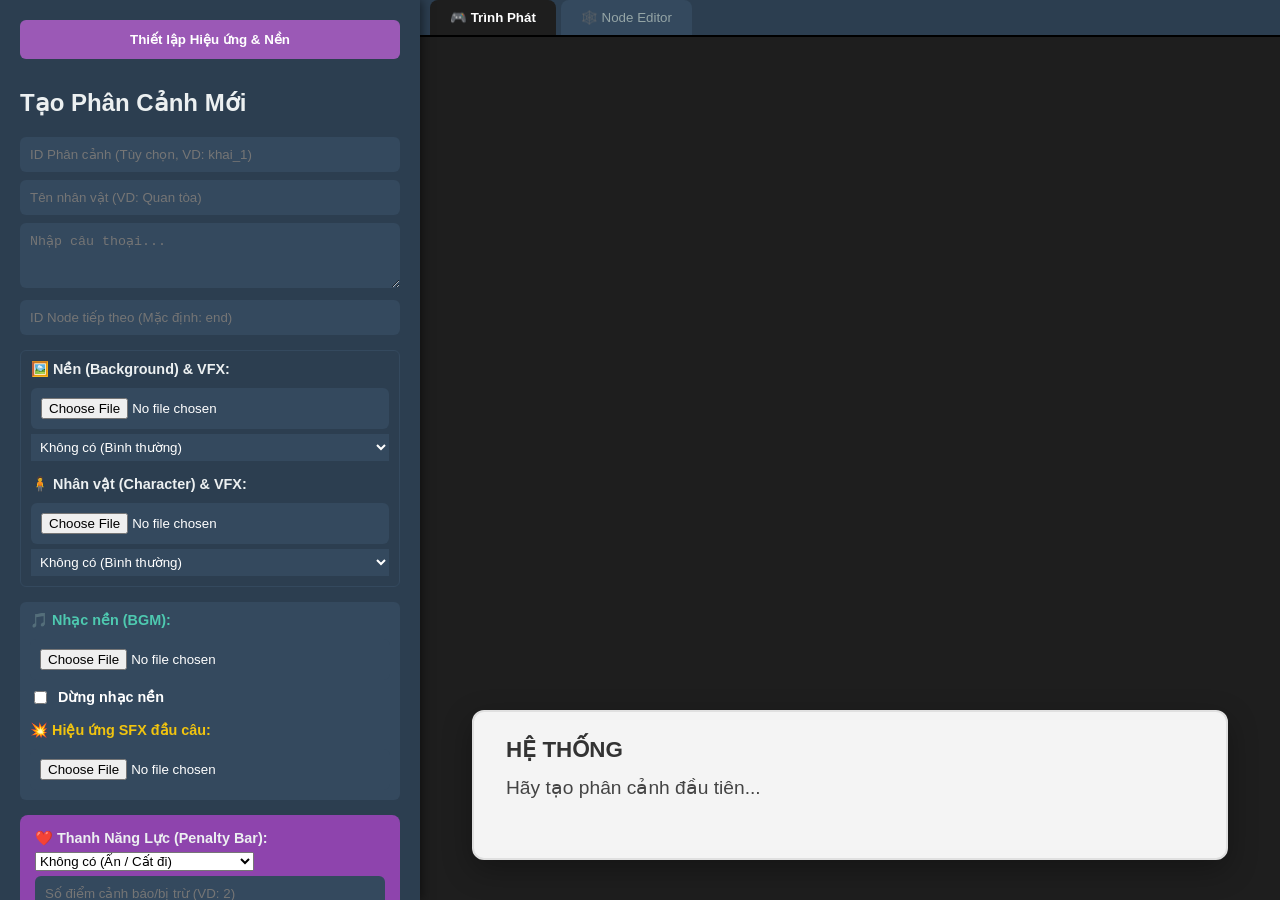
==== commit 47f149a5: "Cập nhật VFX, SFX, sơ đồ" ====
--- a/index.html
+++ b/index.html
@@ -3,14 +3,14 @@
 <head>
     <meta charset="UTF-8">
     <meta name="viewport" content="width=device-width, initial-scale=1.0">
-    <title>Immersive Story Engine</title>
+    <title>Immersive Story Engine - Node Editor</title>
     <link rel="stylesheet" href="style.css">
 </head>
 <body>
     <div id="editor-panel">
         <button type="button" onclick="goToVisualEditor()" style="background: #9b59b6;">Thiết lập Hiệu ứng & Nền</button>
 
-        <h2>Tạo Phân Cảnh</h2>
+        <h2>Tạo Phân Cảnh Mới</h2>
         
         <div class="input-group">
             <input type="text" id="edit-node-id" placeholder="ID Phân cảnh (Tùy chọn, VD: khai_1)">
@@ -19,64 +19,89 @@
             <input type="text" id="edit-next-node" placeholder="ID Node tiếp theo (Mặc định: end)" style="margin-top: 8px;">
         </div>
 
-        <div class="input-group">
-            <label>Media (Ảnh/Audio):</label>
-            <input type="file" id="edit-char-img" accept="image/*">
-            <input type="file" id="edit-sfx" accept="audio/*" style="margin-top: 8px;">
+        <div class="input-group" style="background: #2c3e50; padding: 10px; border-radius: 6px; border: 1px solid #34495e;">
+            <label style="color: #ecf0f1;">🖼️ Nền (Background) & VFX:</label>
+            <input type="file" id="edit-bg-img" accept="image/*" style="margin-top: 5px;">
+            <select id="edit-bg-vfx" style="margin-top: 5px; width: 100%; padding: 5px; background: #34495e; color: white; border: none;">
+                <option value="">Không có (Bình thường)</option>
+                <option value="fx-sepia">Hoài niệm (Sepia)</option>
+                <option value="fx-grayscale">Trắng đen (Grayscale)</option>
+                <option value="fx-blur">Mờ ảo (Blur)</option>
+                <option value="fx-invert">Kinh dị (Invert)</option>
+            </select>
+            
+            <label style="color: #ecf0f1; margin-top: 15px; display: block;">🧍 Nhân vật (Character) & VFX:</label>
+            <input type="file" id="edit-char-img" accept="image/*" style="margin-top: 5px;">
+            <select id="edit-char-vfx" style="margin-top: 5px; width: 100%; padding: 5px; background: #34495e; color: white; border: none;">
+                <option value="">Không có (Bình thường)</option>
+                <option value="fx-sepia">Hoài niệm (Sepia)</option>
+                <option value="fx-grayscale">Trắng đen (Grayscale)</option>
+                <option value="fx-blur">Mờ ảo (Blur)</option>
+                <option value="fx-invert">Kinh dị (Invert)</option>
+            </select>
+        </div>
+
+        <div class="input-group" style="background: #34495e; padding: 10px; border-radius: 6px; margin-bottom: 10px;">
+            <label style="color: #4ec9b0;">🎵 Nhạc nền (BGM):</label>
+            <input type="file" id="edit-bgm" accept="audio/*" style="margin-top: 5px;">
             <div style="margin-top: 8px; display: flex; align-items: center; gap: 8px;">
                 <input type="checkbox" id="edit-stop-audio" style="width: auto; cursor: pointer;">
-                <label for="edit-stop-audio" style="margin: 0; font-size: 0.9rem;">Dừng nhạc</label>
+                <label for="edit-stop-audio" style="margin: 0; font-size: 0.9rem; color: #fff;">Dừng nhạc nền</label>
             </div>
+            
+            <label style="color: #f1c40f; display: block; margin-top: 15px;">💥 Hiệu ứng SFX đầu câu:</label>
+            <input type="file" id="edit-sfx" accept="audio/*" style="margin-top: 5px;">
+        </div>
+
+        <div class="input-group hp-box">
+            <label>❤️ Thanh Năng Lực (Penalty Bar):</label>
+            <select id="edit-hp-state" style="margin-bottom: 5px;">
+                <option value="hidden">Không có (Ẩn / Cất đi)</option>
+                <option value="visible">Hiển thị bình thường (Visible)</option>
+                <option value="warning">Nhấp nháy cảnh báo (Throbbing)</option>
+                <option value="damage">Trừ điểm máu (Damage)</option>
+            </select>
+            <input type="number" id="edit-hp-amount" placeholder="Số điểm cảnh báo/bị trừ (VD: 2)" min="0" max="10">
         </div>
 
         <div class="input-group ce-box">
-            <label>⚔️ Cơ chế Đối chất (Cross-Examination):</label>
+            <label>⚔️ Đối chất (Cross-Examination):</label>
+            <input type="text" id="edit-press-node" placeholder="1. ID Node Tra hỏi (Nhấn Q)" style="margin-top: 5px;">
             
-            <div style="background: rgba(0,0,0,0.2); padding: 8px; border-radius: 4px; margin-bottom: 8px;">
-                <small><b>1. Dành cho Node Lời khai:</b></small>
-                <input type="text" id="edit-press-node" placeholder="ID Node Tra hỏi (Nhấn Q)" style="margin-top: 5px;">
-            </div>
-
-            <div style="background: rgba(0,0,0,0.2); padding: 8px; border-radius: 4px; margin-bottom: 8px;">
-                <small><b>2. Quản lý (Khởi tạo vòng lặp):</b></small>
-                <input type="text" id="edit-ce-setup" placeholder="DS ID Lời khai (VD: k1,k2,k3)" style="margin-top: 5px;">
-                <input type="text" id="edit-ce-hint" placeholder="Node Gợi ý (Khi lướt quá vòng)" style="margin-top: 5px;">
-                <input type="text" id="edit-ce-all-pressed" placeholder="Node đích (Tra hỏi đủ 100%)" style="margin-top: 5px;">
-                <input type="text" id="edit-ce-fail-ev" placeholder="Node Phạt chung (Khi trình SAI bằng chứng)" style="margin-top: 5px; border: 1px solid #f1c40f;">
-            </div>
-
-            <div style="background: rgba(0,0,0,0.2); padding: 8px; border-radius: 4px;">
-                <small><b>3. Thêm lời khai (Dùng trong Node Tra hỏi):</b></small>
-                <input type="text" id="edit-ce-add-new" placeholder="ID Lời khai mới (VD: k4)" style="margin-top: 5px;">
-                <input type="text" id="edit-ce-add-after" placeholder="Chèn sau ID (VD: k2)" style="margin-top: 5px;">
-            </div>
+            <input type="text" id="edit-ce-setup" placeholder="2. Vòng lặp: DS Lời khai (VD: k1,k2)" style="margin-top: 10px;">
+            <input type="text" id="edit-ce-hint" placeholder="Node Gợi ý (Khi lướt quá vòng)" style="margin-top: 5px;">
+            <input type="text" id="edit-ce-all-pressed" placeholder="Node đích (Tra hỏi đủ 100%)" style="margin-top: 5px;">
+            <input type="text" id="edit-ce-fail-ev" placeholder="Node Phạt chung (Khi trình SAI đồ)" style="margin-top: 5px; border: 1px solid #f1c40f;">
+            
+            <input type="text" id="edit-ce-add-new" placeholder="3. Thêm: ID Lời khai mới (VD: k4)" style="margin-top: 10px;">
+            <input type="text" id="edit-ce-add-after" placeholder="Chèn sau ID (VD: k2)" style="margin-top: 5px;">
         </div>
 
         <div class="input-group evidence-box">
             <label>🔎 Bằng chứng & Trắc nghiệm:</label>
-            <input type="text" id="edit-correct-ev" placeholder="Yêu cầu ID Bằng chứng (VD: ev_1)">
+            <input type="text" id="edit-correct-ev" placeholder="Yêu cầu ID Bằng chứng đúng">
             <div style="display:flex; gap:5px; margin-top:5px;">
                 <input type="text" id="edit-ev-pass" placeholder="Node ĐÚNG">
-                <input type="text" id="edit-ev-fail" placeholder="Node SAI riêng (Nếu cần)">
+                <input type="text" id="edit-ev-fail" placeholder="Node SAI riêng">
             </div>
             
-            <input type="text" id="edit-add-ev-id" placeholder="Thu thập: ID Bằng chứng mới" style="margin-top: 15px;">
+            <input type="text" id="edit-add-ev-id" placeholder="Thu thập: ID Bằng chứng mới" style="margin-top: 10px;">
             <input type="text" id="edit-add-ev-name" placeholder="Tên Bằng chứng mới" style="margin-top: 5px;">
             <input type="text" id="edit-add-ev-desc" placeholder="Mô tả..." style="margin-top: 5px;">
             <input type="text" id="edit-add-ev-img" placeholder="URL Ảnh" style="margin-top: 5px;">
 
-            <div id="choices-container" style="margin-top: 15px;"></div>
-            <button type="button" onclick="addChoiceField()" style="background: #f39c12; margin-top: 5px;">+ Thêm đáp án (Branching)</button>
+            <div id="choices-container" style="margin-top: 10px;"></div>
+            <button type="button" onclick="addChoiceField()" style="background: #f39c12; margin-top: 5px;">+ Thêm đáp án</button>
         </div>
         
         <button id="btn-add-node" onclick="addNewNode()" style="background: #e74c3c; font-size: 1.1rem; padding: 15px;">THÊM PHÂN CẢNH</button>
-        <button id="btn-export-json" onclick="exportData()">💾 Xuất File Kịch Bản (JSON)</button>
+        <button id="btn-export-json" onclick="exportData()">💾 Xuất Kịch Bản (JSON)</button>
     </div>
 
     <div id="workspace">
         <div id="tabs-bar">
-            <button class="tab-btn active" onclick="switchTab('player')">🎮 Trình Phát (Game)</button>
-            <button class="tab-btn" onclick="switchTab('flowchart')">🕸️ Sơ Đồ (Scene)</button>
+            <button class="tab-btn active" onclick="switchTab('player')">🎮 Trình Phát</button>
+            <button class="tab-btn" onclick="switchTab('flowchart')">🕸️ Node Editor</button>
         </div>
 
         <div id="player-view" class="view-content active-view">
@@ -85,6 +110,7 @@
                 <div id="character-layer"><img id="character-sprite" src="" alt=""></div>
                 <div id="fx-layer"></div>
                 
+                <div id="penalty-container"><div id="penalty-bar"></div></div>
                 <div id="ce-ui" style="display: none;">
                     <div id="ce-arrow-left" class="ce-arrow" onclick="goPrevTestimony()">&#10094;</div>
                     <div id="ce-arrow-right" class="ce-arrow" onclick="goNextTestimony()">&#10095;</div>
@@ -92,40 +118,73 @@
                 </div>
 
                 <div id="choice-container" style="display: none;"></div>
-                
-                <div id="evidence-added-popup" style="display: none;">
-                    <div class="ev-added-content">
-                        <div class="ev-added-left"><img id="ev-added-img" src="" alt=""></div>
-                        <div class="ev-added-right">
-                            <h3 id="ev-added-name">Tên bằng chứng</h3>
-                            <p id="ev-added-desc">Mô tả</p>
-                        </div>
-                    </div>
-                    <div class="ev-added-banner">Đã thêm vào Hồ sơ vụ án</div>
-                </div>
-
                 <div id="inventory-ui" style="display: none;">
                     <div id="evidence-info">
-                        <h3 id="ev-name">Tên Bằng Chứng</h3>
-                        <p id="ev-desc">Mô tả...</p>
+                        <h3 id="ev-name">Tên Bằng Chứng</h3><p id="ev-desc">Mô tả...</p>
                     </div>
                     <div id="evidence-grid"></div>
                     <div class="hint-text">Nhấn [ E ] để Trình bằng chứng</div>
                 </div>
                 
+                <div id="evidence-added-popup" style="display: none;">
+                    <div class="ev-added-content">
+                        <div class="ev-added-left"><img id="ev-added-img" src="" alt=""></div>
+                        <div class="ev-added-right"><h3 id="ev-added-name">Tên</h3><p id="ev-added-desc">Mô tả</p></div>
+                    </div>
+                    <div class="ev-added-banner">Đã thêm vào Hồ sơ vụ án</div>
+                </div>
+
                 <div id="dialogue-box">
                     <div id="action-hints" style="position: absolute; top: -30px; right: 0; display: none;">
-                        <span class="hint-pill">Nhấn [ Q ] Tra hỏi</span>
-                        <span class="hint-pill">Nhấn [ E ] Bằng chứng</span>
+                        <span class="hint-pill">Nhấn [ Q ] Tra hỏi</span><span class="hint-pill">Nhấn [ E ] Bằng chứng</span>
                     </div>
-
                     <h3 id="character-name">Hệ thống</h3>
                     <p id="dialogue-text">Hãy tạo phân cảnh đầu tiên...</p>
                 </div>
             </div>
         </div>
 
-        <div id="flowchart-view" class="view-content"><div id="canvas-area"></div></div>
+        <div id="flowchart-view" class="view-content">
+            <div id="canvas-wrapper" style="width: 100%; height: 100%; overflow: auto; position: relative; background: #202020; cursor: grab;">
+                <div id="canvas-area" style="position: relative; width: 4000px; height: 4000px; transform-origin: top left;">
+                    <svg id="svg-lines" style="position: absolute; top:0; left:0; width:100%; height:100%; pointer-events: none; z-index: 1;">
+                        <path id="temp-link-line" stroke="#f1c40f" stroke-width="4" fill="none" stroke-dasharray="8" style="display:none; pointer-events:none;" />
+                    </svg>
+                    <div id="nodes-layer" style="position: absolute; top:0; left:0; width:100%; height:100%; z-index: 2;"></div>
+                </div>
+            </div>
+        </div>
+    </div>
+
+    <div id="edit-modal" class="modal-overlay" style="display:none;">
+        <div class="modal-content">
+            <h3 style="margin-top:0; color:#f39c12;">Sửa Thông Tin Phân Cảnh</h3>
+            <input type="hidden" id="modal-node-id">
+            <label>Tên nhân vật:</label>
+            <input type="text" id="modal-char-name" class="modal-input">
+            <label>Nội dung thoại:</label>
+            <textarea id="modal-dialogue" rows="4" class="modal-input"></textarea>
+            <div style="display: flex; gap: 10px; margin-top: 10px;">
+                <div style="flex:1;">
+                    <label>VFX Nền:</label>
+                    <select id="modal-bg-vfx" class="modal-input">
+                        <option value="">Không có</option><option value="fx-sepia">Hoài niệm</option>
+                        <option value="fx-grayscale">Trắng đen</option><option value="fx-blur">Mờ ảo</option><option value="fx-invert">Kinh dị</option>
+                    </select>
+                </div>
+                <div style="flex:1;">
+                    <label>VFX Nhân vật:</label>
+                    <select id="modal-char-vfx" class="modal-input">
+                        <option value="">Không có</option><option value="fx-sepia">Hoài niệm</option>
+                        <option value="fx-grayscale">Trắng đen</option><option value="fx-blur">Mờ ảo</option><option value="fx-invert">Kinh dị</option>
+                    </select>
+                </div>
+            </div>
+            <div style="display: flex; gap: 10px; margin-top: 15px;">
+                <button onclick="saveModalEdit()" style="background:#27ae60; flex:1;">Lưu Thay Đổi</button>
+                <button onclick="closeModal()" style="background:#e74c3c; flex:1;">Hủy</button>
+            </div>
+        </div>
     </div>
 
     <script src="engine.js"></script>
--- a/style.css
+++ b/style.css
@@ -1,16 +1,13 @@
-/* --- CHỮA BỆNH GÃY LAYOUT --- */
 body {
     margin: 0; padding: 0;
     background-color: #1a1a1a;
     font-family: 'Segoe UI', Tahoma, Geneva, Verdana, sans-serif;
-    overflow: hidden; 
-    display: flex; /* Bắt buộc phải có để chia 2 cột */
+    overflow: hidden; display: flex; 
 }
 
-/* --- BẢNG ĐIỀU KHIỂN BÊN TRÁI --- */
+/* --- EDITOR PANEL --- */
 #editor-panel {
-    width: 420px; 
-    min-width: 420px; /* Khóa cứng chiều rộng, không cho thu hẹp */
+    width: 420px; min-width: 420px;
     background-color: #2c3e50; color: #ecf0f1;
     padding: 20px; height: 100vh; overflow-y: auto;
     box-sizing: border-box; box-shadow: 2px 0 10px rgba(0,0,0,0.5); z-index: 100;
@@ -21,24 +18,20 @@
     width: 100%; padding: 10px; border-radius: 6px; border: none; box-sizing: border-box;
     background: #34495e; color: white;
 }
-.input-group input::placeholder, .input-group textarea::placeholder { color: #95a5a6; }
-
 button {
     width: 100%; padding: 12px; margin-bottom: 10px; background-color: #3498db; color: white; 
     border: none; border-radius: 6px; font-weight: bold; cursor: pointer; transition: 0.2s;
 }
 button:hover { background-color: #2980b9; }
 
-/* MODULE COLORS */
 .ce-box { background: #d35400; padding: 15px; border-radius: 8px; }
-.ce-box label { color: white; margin-bottom: 10px; font-size: 1rem; }
 .evidence-box { background: #27ae60; padding: 15px; border-radius: 8px; margin-top: 15px;}
-.evidence-box label { color: white; margin-bottom: 10px; font-size: 1rem; }
+.hp-box { background: #8e44ad; padding: 15px; border-radius: 8px; margin-top: 15px;}
 .choice-input-row { display: flex; gap: 5px; margin-bottom: 5px; }
 .choice-input-row input { flex-grow: 1; }
 .btn-remove-choice { width: auto !important; background: #e74c3c !important; padding: 10px !important; margin: 0 !important; }
 
-/* --- KHU VỰC WORKSPACE BÊN PHẢI --- */
+/* --- WORKSPACE LAYOUT --- */
 #workspace { flex-grow: 1; display: flex; flex-direction: column; height: 100vh; background: #1e1e1e; position: relative;}
 #tabs-bar { display: flex; background: #2c3e50; padding: 0 10px; border-bottom: 2px solid #000; }
 .tab-btn { width: auto; margin: 0; margin-right: 5px; border-radius: 8px 8px 0 0; background: #34495e; color: #95a5a6; padding: 10px 20px; font-weight: normal; }
@@ -46,18 +39,27 @@
 .view-content { display: none; flex-grow: 1; position: relative; }
 .view-content.active-view { display: flex; flex-direction: column; }
 
-/* --- PLAYER VIEW --- */
+/* --- STAGE LAYER MANAGEMENT --- */
 #story-container { width: 100%; height: 100%; position: relative; display: flex; flex-direction: column; justify-content: flex-end; align-items: center; }
 #background-layer, #character-layer, #fx-layer { position: absolute; top: 0; left: 0; width: 100%; height: 100%; pointer-events: none;}
-#background-layer { background-size: cover; background-position: center; z-index: 1; }
+
+#background-layer { background-size: cover; background-position: center; z-index: 1; transition: filter 0.3s ease; }
 #character-layer { z-index: 2; display: flex; justify-content: center; align-items: flex-end; }
-#character-sprite { height: 80vh; object-fit: contain; display: none; }
+#character-sprite { height: 85vh; object-fit: contain; display: none; transition: filter 0.3s ease; }
+#fx-layer { z-index: 4; }
 
+/* --- ĐỔI MỚI: BỘ LỌC BẰNG CSS FILTER TRỰC TIẾP --- */
+.fx-sepia { filter: sepia(0.8) !important; }
+.fx-grayscale { filter: grayscale(1) !important; }
+.fx-blur { filter: blur(6px) !important; }
+.fx-invert { filter: invert(1) !important; }
+
+/* --- NÚT SOẠN THẢO DIỄN BIẾN --- */
 #dialogue-box { position: relative; z-index: 10; width: 80%; max-width: 900px; background: rgba(255, 255, 255, 0.95); margin-bottom: 40px; padding: 24px 32px; border-radius: 12px; box-shadow: 0 10px 30px rgba(0, 0, 0, 0.3); border: 2px solid #e0e0e0; }
 #character-name { margin: 0 0 10px 0; font-size: 1.4rem; color: #333; font-weight: 700; text-transform: uppercase; }
 #dialogue-text { margin: 0; font-size: 1.2rem; color: #444; line-height: 1.6; min-height: 3.8rem; }
 
-/* --- CROSS-EXAMINATION UI --- */
+/* --- CROSS-EXAMINATION NAV --- */
 #ce-ui { position: absolute; top: 0; left: 0; width: 100%; height: 100%; z-index: 15; pointer-events: none; }
 .ce-arrow { position: absolute; top: 50%; transform: translateY(-50%); font-size: 4rem; color: rgba(255, 255, 255, 0.7); cursor: pointer; pointer-events: auto; transition: 0.2s; text-shadow: 0 0 10px #f39c12; font-weight: bold; }
 .ce-arrow:hover { color: #f1c40f; text-shadow: 0 0 20px #f1c40f; transform: translateY(-50%) scale(1.1); }
@@ -65,10 +67,10 @@
 #ce-arrow-right { right: 40px; }
 #ce-dots-container { position: absolute; bottom: 200px; left: 50%; transform: translateX(-50%); display: flex; gap: 8px; pointer-events: auto; }
 .ce-dot { width: 14px; height: 14px; border-radius: 50%; background: transparent; border: 2px solid #bdc3c7; box-shadow: 0 0 5px rgba(0,0,0,0.8); }
-.ce-dot.active { background: #2ecc71; border-color: #fff; box-shadow: 0 0 10px #2ecc71, 0 0 5px rgba(0,0,0,0.8); }
+.ce-dot.active { background: #2ecc71; border-color: #fff; box-shadow: 0 0 10px #2ecc71; }
 .hint-pill { background: #e74c3c; color: white; padding: 5px 15px; border-radius: 20px; font-weight: bold; font-size: 0.9rem; box-shadow: 0 4px 6px rgba(0,0,0,0.4); margin-left: 10px; }
 
-/* --- TÚI ĐỒ & BẰNG CHỨNG --- */
+/* --- TÚI ĐỒ & CHỌN ĐÁN --- */
 #choice-container { position: absolute; bottom: 160px; width: 80%; max-width: 800px; z-index: 20; display: flex; flex-direction: column; gap: 12px; align-items: center; }
 .choice-btn { background: rgba(41, 128, 185, 0.95); color: white; border: 2px solid #fff; padding: 15px 30px; font-size: 1.2rem; border-radius: 8px; cursor: pointer; width: 80%; }
 #inventory-ui { position: absolute; top: 10%; width: 80%; max-width: 800px; background: rgba(236, 240, 241, 0.95); border: 4px solid #3498db; border-radius: 8px; z-index: 30; display: flex; flex-direction: column; box-shadow: 0 10px 30px rgba(0,0,0,0.5); }
@@ -96,6 +98,62 @@
 #canvas-area { display: flex; flex-wrap: wrap; gap: 30px; align-items: flex-start; }
 .flow-node { background: #252526; border: 2px solid #007acc; border-radius: 8px; padding: 15px; width: 250px; color: #d4d4d4; font-size: 0.9rem; box-shadow: 0 4px 10px rgba(0,0,0,0.5); }
 .flow-choice { background: #333; padding: 5px 10px; margin-top: 5px; border-radius: 4px; border-left: 3px solid #f39c12; display: flex; justify-content: space-between; }
-.fx-overlay { pointer-events: none; }
-.fx-sepia { backdrop-filter: sepia(0.8); } .fx-grayscale { backdrop-filter: grayscale(1); }
-.fx-blur { backdrop-filter: blur(5px); } .fx-invert { backdrop-filter: invert(1); }+
+/* --- THANH NĂNG LỰC SKEW --- */
+#penalty-container {
+    position: absolute; top: 20px; right: -420px; 
+    transition: right 0.5s cubic-bezier(0.175, 0.885, 0.32, 1.15); 
+    z-index: 40; background: rgba(0, 0, 0, 0.6); padding: 8px; border: 2px solid #ecf0f1; border-radius: 4px;
+}
+#penalty-container.show { right: 20px; }
+#penalty-bar { display: flex; gap: 4px; }
+.hp-seg { width: 24px; height: 18px; background: rgba(255, 255, 255, 0.15); transform: skewX(-20deg); border: 1px solid rgba(255, 255, 255, 0.3); }
+.hp-seg.active { background: #3498db; box-shadow: 0 0 8px #3498db; border-color: #2980b9; }
+.hp-seg.throbbing { animation: throb 0.5s infinite alternate; }
+@keyframes throb {
+    0% { background: #3498db; box-shadow: 0 0 8px #3498db; }
+    100% { background: #8b0000; box-shadow: 0 0 12px #ff0000; border-color: #ff0000; }
+}
+.hp-seg.damage { animation: dmgFlash 0.6s forwards; }
+@keyframes dmgFlash {
+    0% { background: #ff0000; box-shadow: 0 0 20px #ff0000; transform: skewX(-20deg) scale(1.15); }
+    100% { background: rgba(255, 255, 255, 0.15); box-shadow: none; transform: skewX(-20deg) scale(1); }
+}
+/* --- TRỰC QUAN NODE EDITOR --- */
+.visual-node {
+    position: absolute; background: rgba(37, 37, 38, 0.95); border: 2px solid #569cd6; border-radius: 8px;
+    width: 280px; box-shadow: 0 4px 15px rgba(0,0,0,0.6); color: #d4d4d4; font-size: 0.9rem;
+    backdrop-filter: blur(10px); z-index: 10;
+}
+.visual-node-header {
+    background: #007acc; padding: 8px 12px; border-radius: 6px 6px 0 0; cursor: grab;
+    font-weight: bold; color: white; display: flex; justify-content: space-between; align-items: center;
+}
+.visual-node-header:active { cursor: grabbing; }
+.visual-node-body { padding: 12px; }
+.visual-node .dialogue-preview { font-style: italic; color: #ce9178; margin: 10px 0; border-left: 2px solid #ce9178; padding-left: 5px; }
+
+/* Các nút công cụ trên Node */
+.node-tools { display: flex; gap: 5px; margin-top: 10px; flex-wrap: wrap;}
+.tool-btn { flex: 1; padding: 5px; font-size: 0.8rem; border: none; border-radius: 4px; cursor: pointer; color: white; font-weight: bold; min-width: 45%; }
+.btn-play { background: #27ae60; } .btn-edit { background: #f39c12; }
+.btn-break { background: #8e44ad; } .btn-delete { background: #e74c3c; width: 100%; margin-top: 5px; }
+
+/* CỔNG KẾT NỐI (PORTS) */
+.port-container { display: flex; justify-content: flex-end; align-items: center; gap: 8px; margin-top: 8px; padding-top: 5px; border-top: 1px dashed #555; }
+.port-out {
+    width: 16px; height: 16px; background: #f39c12; border: 2px solid #fff; border-radius: 50%;
+    cursor: crosshair; transition: 0.2s; box-shadow: 0 0 5px #000;
+}
+.port-out:hover { transform: scale(1.3); background: #e67e22; }
+.port-out.linear { background: #3498db; }
+
+/* SVG Lines (Dây nối) */
+.node-connection { fill: none; stroke: #569cd6; stroke-width: 3; stroke-dasharray: 8; animation: dash 30s linear infinite; opacity: 0.8; }
+.node-connection.choice { stroke: #f39c12; }
+@keyframes dash { to { stroke-dashoffset: 1000; } }
+
+/* --- MODAL EDIT CƠ BẢN --- */
+.modal-overlay { position: fixed; top: 0; left: 0; width: 100%; height: 100%; background: rgba(0,0,0,0.8); z-index: 200; display: flex; justify-content: center; align-items: center; }
+.modal-content { background: #2c3e50; padding: 25px; border-radius: 8px; width: 90%; max-width: 500px; box-shadow: 0 0 30px rgba(0,0,0,0.5); border: 1px solid #34495e; color: white; }
+.modal-input { width: 100%; padding: 10px; margin-top: 5px; margin-bottom: 15px; background: #34495e; color: white; border: none; border-radius: 4px; box-sizing: border-box; }
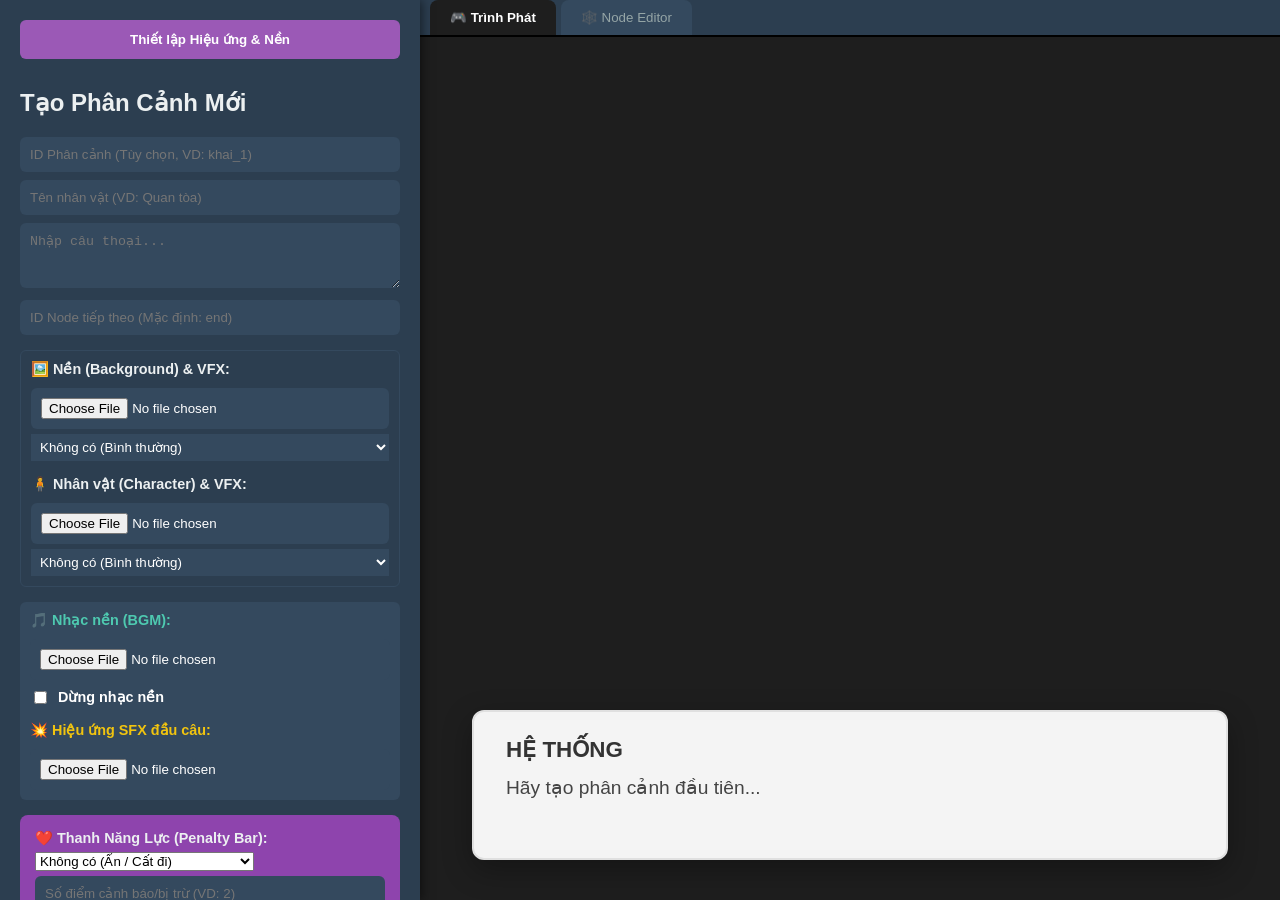
==== commit 8450b57c: "Update preview hinh anh, luu json tai local" ====
--- a/index.html
+++ b/index.html
@@ -96,6 +96,9 @@
         
         <button id="btn-add-node" onclick="addNewNode()" style="background: #e74c3c; font-size: 1.1rem; padding: 15px;">THÊM PHÂN CẢNH</button>
         <button id="btn-export-json" onclick="exportData()">💾 Xuất Kịch Bản (JSON)</button>
+        <button type="button" onclick="saveCurrentStoryJson()" style="background: #16a085;">Lưu JSON Hiện Tại</button>
+        <input type="file" id="import-story-json" accept="application/json,.json" style="display:none;" onchange="importStoryJson(this)">
+        <button type="button" onclick="document.getElementById('import-story-json').click()" style="background: #2980b9;">Tải Kịch Bản Cũ</button>
     </div>
 
     <div id="workspace">
@@ -189,4 +192,4 @@
 
     <script src="engine.js"></script>
 </body>
-</html>+</html>
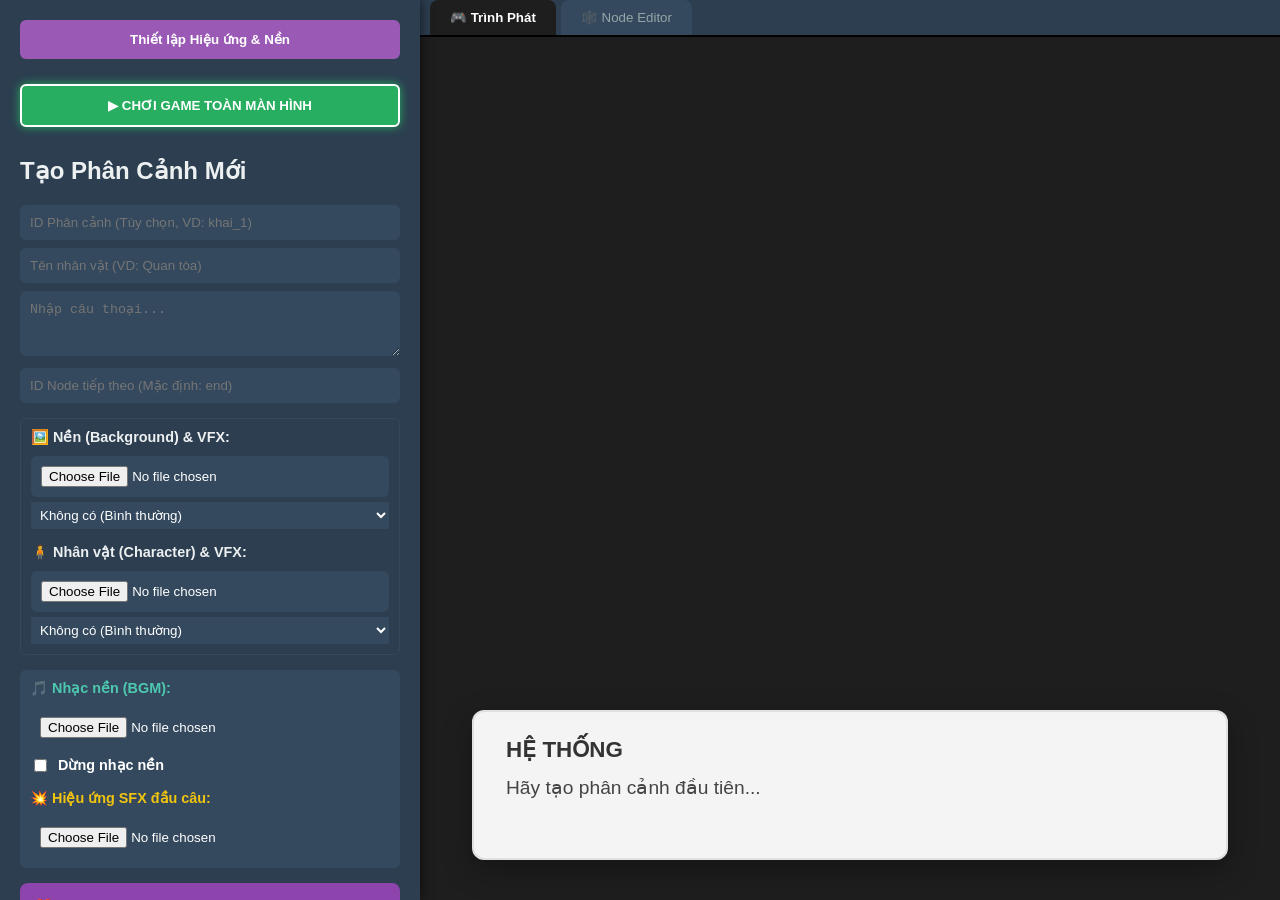
==== commit 66835328: "Thêm màn hình chơi game" ====
--- a/index.html
+++ b/index.html
@@ -10,6 +10,10 @@
     <div id="editor-panel">
         <button type="button" onclick="goToVisualEditor()" style="background: #9b59b6;">Thiết lập Hiệu ứng & Nền</button>
 
+        <button type="button" onclick="window.open('play.html', '_blank')" style="background: #27ae60; margin-top: 15px; border: 2px solid #fff; box-shadow: 0 0 10px #27ae60;">
+            ▶ CHƠI GAME TOÀN MÀN HÌNH
+        </button>
+        
         <h2>Tạo Phân Cảnh Mới</h2>
         
         <div class="input-group">
